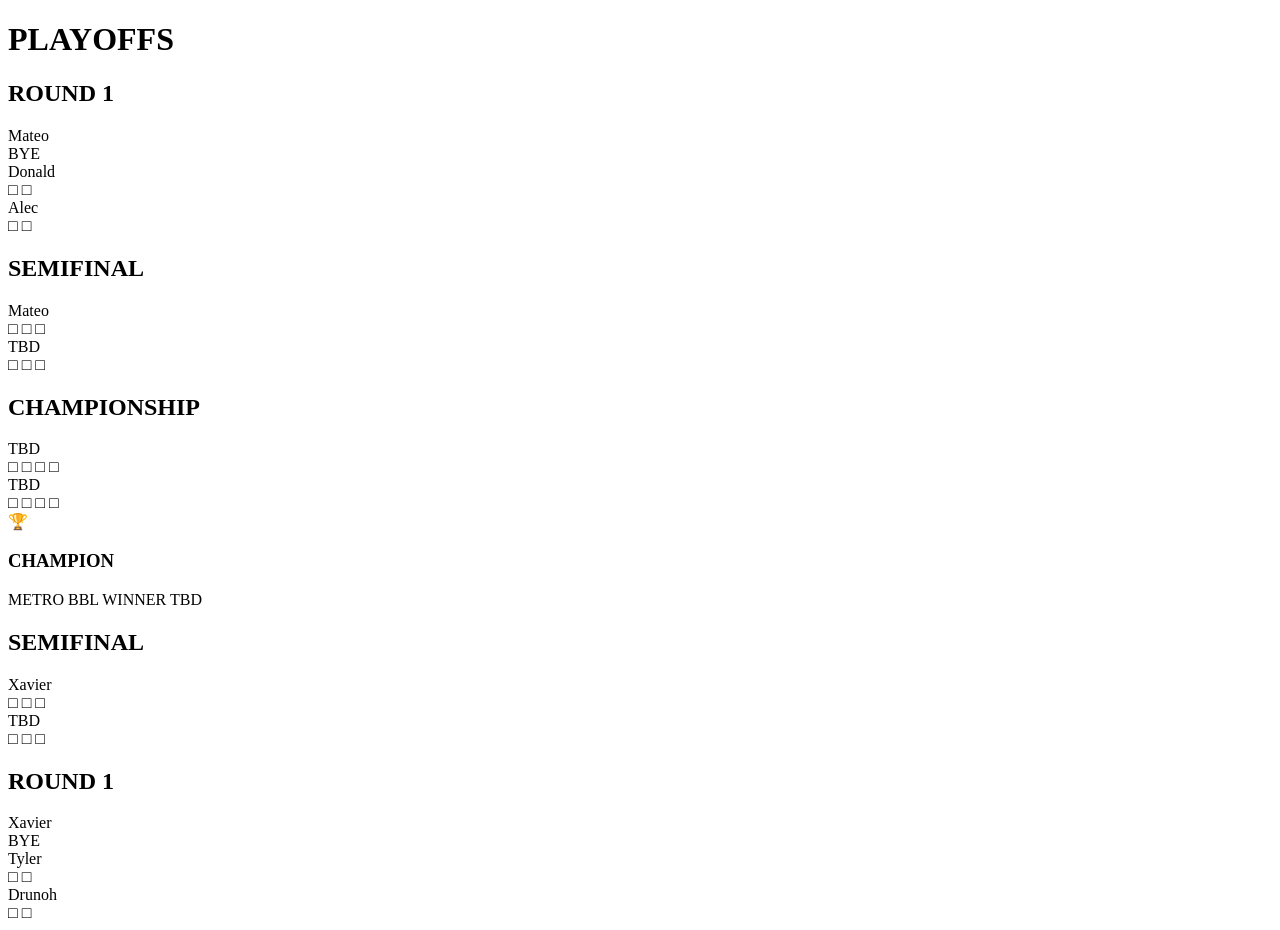
==== playoffs.html @ 4f7f7ffc "Create playoffs.html" ====
<!DOCTYPE html>
<html lang="en">

<head>
<meta charset="UTF-8">
<meta name="viewport" content="width=device-width, initial-scale=1.0">

<title>Metro BBL Playoffs</title>

<link rel="stylesheet" href="playoffs.css">

</head>


<body>


<div class="page">


<h1>PLAYOFFS</h1>



<div class="bracket">


<!-- LEFT ROUND 1 -->

<div class="column round1">

<h2>ROUND 1</h2>


<div class="match bye">

<div class="team">
Mateo
</div>

<div class="wins">
BYE
</div>

</div>



<div class="match">

<div class="team">
Donald
</div>

<div class="wins">
□ □
</div>


<div class="team second">
Alec
</div>

<div class="wins second">
□ □
</div>


</div>


</div>







<!-- LEFT SEMIFINAL -->


<div class="column semi">


<h2>SEMIFINAL</h2>


<div class="match">


<div class="team">
Mateo
</div>

<div class="wins">
□ □ □
</div>


<div class="team second">
TBD
</div>

<div class="wins second">
□ □ □
</div>


</div>



</div>







<!-- FINAL -->


<div class="column final">


<h2>CHAMPIONSHIP</h2>



<div class="match final-match">


<div class="team">
TBD
</div>

<div class="wins">
□ □ □ □
</div>


<div class="team second">
TBD
</div>

<div class="wins second">
□ □ □ □
</div>


</div>



<div class="champion">


<div class="trophy">
🏆
</div>


<h3>
CHAMPION
</h3>


<div class="champ-name">
METRO BBL WINNER TBD
</div>


</div>



</div>







<!-- RIGHT SEMIFINAL -->


<div class="column semi">


<h2>SEMIFINAL</h2>



<div class="match">


<div class="team">
Xavier
</div>

<div class="wins">
□ □ □
</div>



<div class="team second">
TBD
</div>

<div class="wins second">
□ □ □
</div>



</div>


</div>







<!-- RIGHT ROUND 1 -->


<div class="column round1">


<h2>ROUND 1</h2>



<div class="match bye">


<div class="team">
Xavier
</div>

<div class="wins">
BYE
</div>


</div>





<div class="match">


<div class="team">
Tyler
</div>

<div class="wins">
□ □
</div>



<div class="team second">
Drunoh
</div>

<div class="wins second">
□ □
</div>



</div>



</div>



</div>


</div>


</body>
</html>
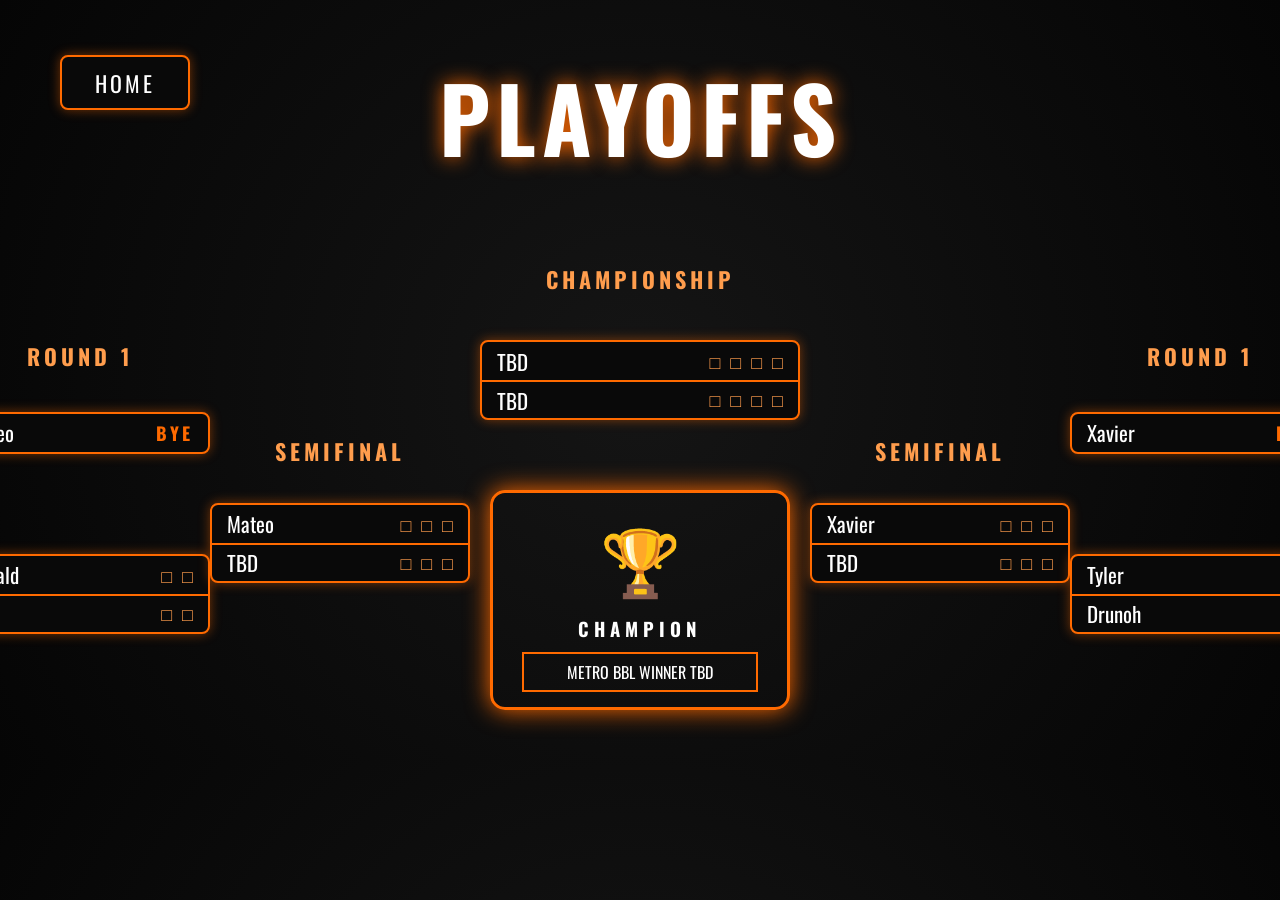
==== commit 2ea0c34e: "Update playoffs.html" ====
--- a/playoffs.html
+++ b/playoffs.html
@@ -18,9 +18,12 @@
 <div class="page">
 
 
+<a href="index.html" class="home-button left-home">
+HOME
+</a>
+
+
 <h1>PLAYOFFS</h1>
-
-
 
 <div class="bracket">
 
--- a/playoffs.css
+++ b/playoffs.css
@@ -0,0 +1,459 @@
+@import url('https://fonts.googleapis.com/css2?family=Oswald:wght@400;600;700&display=swap');
+
+*{
+margin:0;
+padding:0;
+box-sizing:border-box;
+}
+
+body{
+
+background:
+radial-gradient(circle,#151515,#050505);
+
+font-family:'Oswald',sans-serif;
+
+color:white;
+
+}
+
+.page{
+
+padding:50px;
+
+}
+
+h1{
+
+text-align:center;
+
+font-size:90px;
+
+letter-spacing:6px;
+
+margin-bottom:80px;
+
+text-shadow:
+0 0 20px #ff6a00;
+
+}
+
+.bracket{
+
+display:grid;
+
+grid-template-columns:
+
+250px
+300px
+360px
+300px
+250px;
+
+justify-content:center;
+
+align-items:center;
+
+gap:55px;
+
+}
+
+.column{
+
+display:flex;
+
+flex-direction:column;
+
+align-items:center;
+
+position:relative;
+
+}
+
+h2{
+
+font-size:22px;
+
+letter-spacing:4px;
+
+color:#ff9d4d;
+
+margin-bottom:40px;
+
+}
+
+.match{
+
+width:260px;
+
+background:#090909;
+
+border:2px solid #ff6a00;
+
+border-radius:8px;
+
+overflow:hidden;
+
+box-shadow:
+0 0 12px rgba(255,106,0,.45);
+
+position:relative;
+
+}
+
+.team{
+
+height:38px;
+
+display:flex;
+
+align-items:center;
+
+padding-left:15px;
+
+font-size:21px;
+
+}
+
+/* WIN BOX ALIGNMENT */
+
+.wins{
+
+position:absolute;
+
+right:12px;
+
+height:38px;
+
+display:flex;
+
+align-items:center;
+
+font-size:18px;
+
+letter-spacing:3px;
+
+color:#ff9d4d;
+
+}
+
+.match .wins:not(.second){
+
+top:0;
+
+}
+
+.match .wins.second{
+
+top:38px;
+
+}
+
+/* PLAYER DIVIDER */
+
+.match .team.second{
+
+border-top:2px solid #ff6a00;
+
+}
+
+.bye{
+
+height:42px;
+
+display:flex;
+
+align-items:center;
+
+justify-content:space-between;
+
+padding-right:15px;
+
+margin-bottom:100px;
+
+}
+
+.bye .wins{
+
+position:static;
+
+height:auto;
+
+color:#ff6a00;
+
+font-weight:bold;
+
+}
+
+.round1 .match:not(.bye){
+
+margin-top:0;
+
+}
+
+/* ===== SEMIFINAL POSITION ADJUSTMENTS ===== */
+
+.semi{
+
+margin-top:60px;
+
+}
+
+.semi h2{
+
+position:relative;
+top:-6px;
+
+}
+
+.semi .match{
+
+position:relative;
+top:-10px;
+
+}
+
+/* ========================================= */
+
+.final{
+
+justify-content:center;
+
+}
+
+.final-match{
+
+width:320px;
+
+}
+
+.final h2{
+
+margin-bottom:45px;
+
+}
+
+.champion{
+
+margin-top:70px;
+
+height:220px;
+
+width:300px;
+
+border:3px solid #ff6a00;
+
+border-radius:15px;
+
+display:flex;
+
+flex-direction:column;
+
+align-items:center;
+
+justify-content:center;
+
+box-shadow:
+0 0 25px #ff6a00;
+
+}
+
+.trophy{
+
+font-size:65px;
+
+}
+
+.champion h3{
+
+letter-spacing:5px;
+
+margin:10px;
+
+}
+
+.champ-name{
+
+border:2px solid #ff6a00;
+
+height:40px;
+
+width:80%;
+
+display:flex;
+
+align-items:center;
+
+justify-content:center;
+
+}
+
+/* REMOVE BRACKET CONNECTOR LINES */
+
+.column::before,
+.column::after,
+.round1::before,
+.round1::after,
+.semi::before,
+.semi::after,
+.final::before,
+.final::after{
+
+content:none !important;
+
+display:none !important;
+
+}
+
+@media(max-width:1500px){
+
+.bracket{
+
+grid-template-columns:
+220px
+250px
+300px
+250px
+220px;
+
+gap:25px;
+
+}
+
+}
+
+/* ================= HOME BUTTONS ================= */
+
+.home-button{
+
+position:absolute;
+
+top:55px;
+
+width:130px;
+
+height:55px;
+
+display:flex;
+
+align-items:center;
+
+justify-content:center;
+
+background:#090909;
+
+border:2px solid #ff6a00;
+
+border-radius:8px;
+
+color:white;
+
+text-decoration:none;
+
+font-size:22px;
+
+letter-spacing:3px;
+
+box-shadow:
+0 0 12px rgba(255,106,0,.45);
+
+transition:.2s;
+
+}
+
+
+.home-button:hover{
+
+background:#ff6a00;
+
+color:black;
+
+box-shadow:
+0 0 25px #ff6a00;
+
+}
+
+
+.left-home{
+
+left:60px;
+
+}
+
+
+.right-home{
+
+right:60px;
+
+}
+
+/* ================= MOBILE PLAYOFFS ================= */
+
+@media (max-width:900px){
+
+.page{
+    padding:20px 12px;
+}
+
+h1{
+    font-size:42px;
+    margin-bottom:35px;
+    letter-spacing:2px;
+}
+
+.bracket{
+    display:flex;
+    flex-direction:column;
+    gap:30px;
+}
+
+.column{
+    width:100%;
+}
+
+.match,
+.final-match{
+    width:100%;
+    max-width:340px;
+}
+
+.team{
+    font-size:18px;
+}
+
+.wins{
+    font-size:15px;
+    letter-spacing:2px;
+}
+
+.bye{
+    margin-bottom:0;
+}
+
+.semi{
+    margin-top:0;
+}
+
+.semi .match{
+    top:0;
+}
+
+.final{
+    order:5;
+}
+
+.champion{
+    width:100%;
+    max-width:340px;
+    height:auto;
+    padding:25px 15px;
+}
+
+.champ-name{
+    width:100%;
+    text-align:center;
+    padding:10px;
+    height:auto;
+}
+
+}
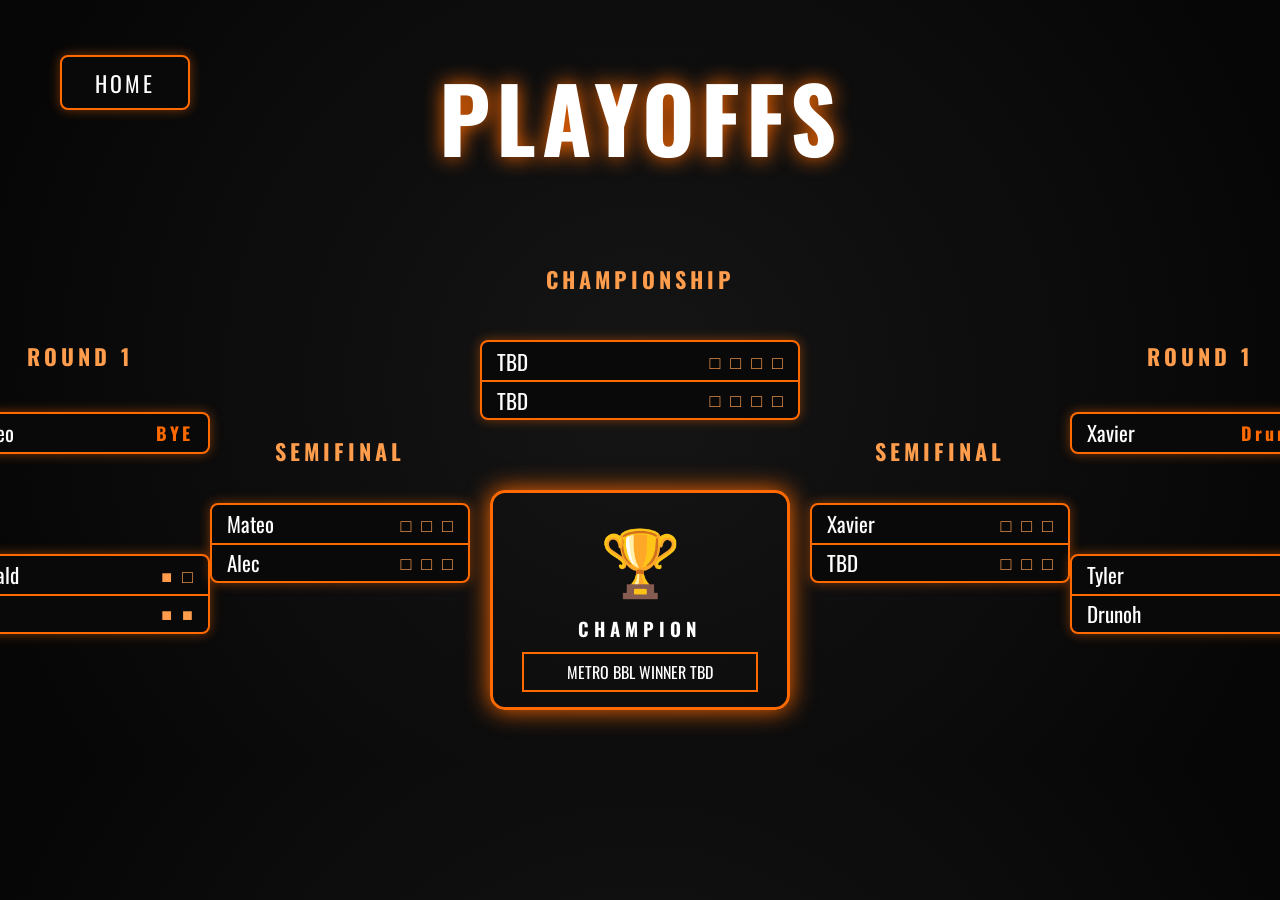
==== commit fcc8174c: "Update playoffs.html" ====
--- a/playoffs.html
+++ b/playoffs.html
@@ -56,7 +56,7 @@
 </div>
 
 <div class="wins">
-□ □
+■ □
 </div>
 
 
@@ -65,7 +65,7 @@
 </div>
 
 <div class="wins second">
-□ □
+■ ■
 </div>
 
 
@@ -102,7 +102,7 @@
 
 
 <div class="team second">
-TBD
+Alec
 </div>
 
 <div class="wins second">
@@ -249,7 +249,7 @@
 </div>
 
 <div class="wins">
-BYE
+Drunoh
 </div>
 
 
@@ -277,7 +277,7 @@
 </div>
 
 <div class="wins second">
-□ □
+■ ■
 </div>
 
 
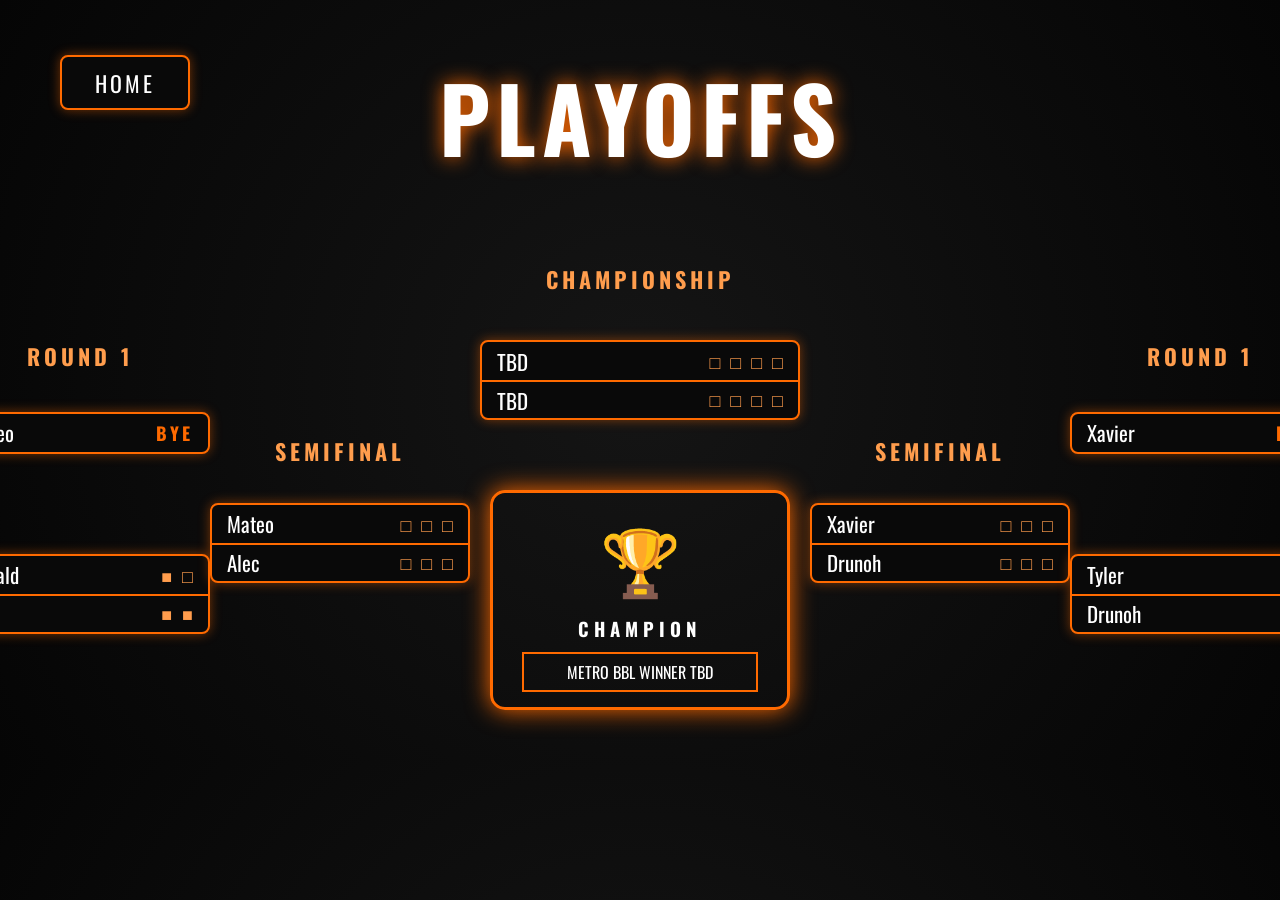
==== commit 7130e2f0: "Update playoffs.html" ====
--- a/playoffs.html
+++ b/playoffs.html
@@ -211,7 +211,7 @@
 
 
 <div class="team second">
-TBD
+Drunoh
 </div>
 
 <div class="wins second">
@@ -249,7 +249,7 @@
 </div>
 
 <div class="wins">
-Drunoh
+BYE
 </div>
 
 
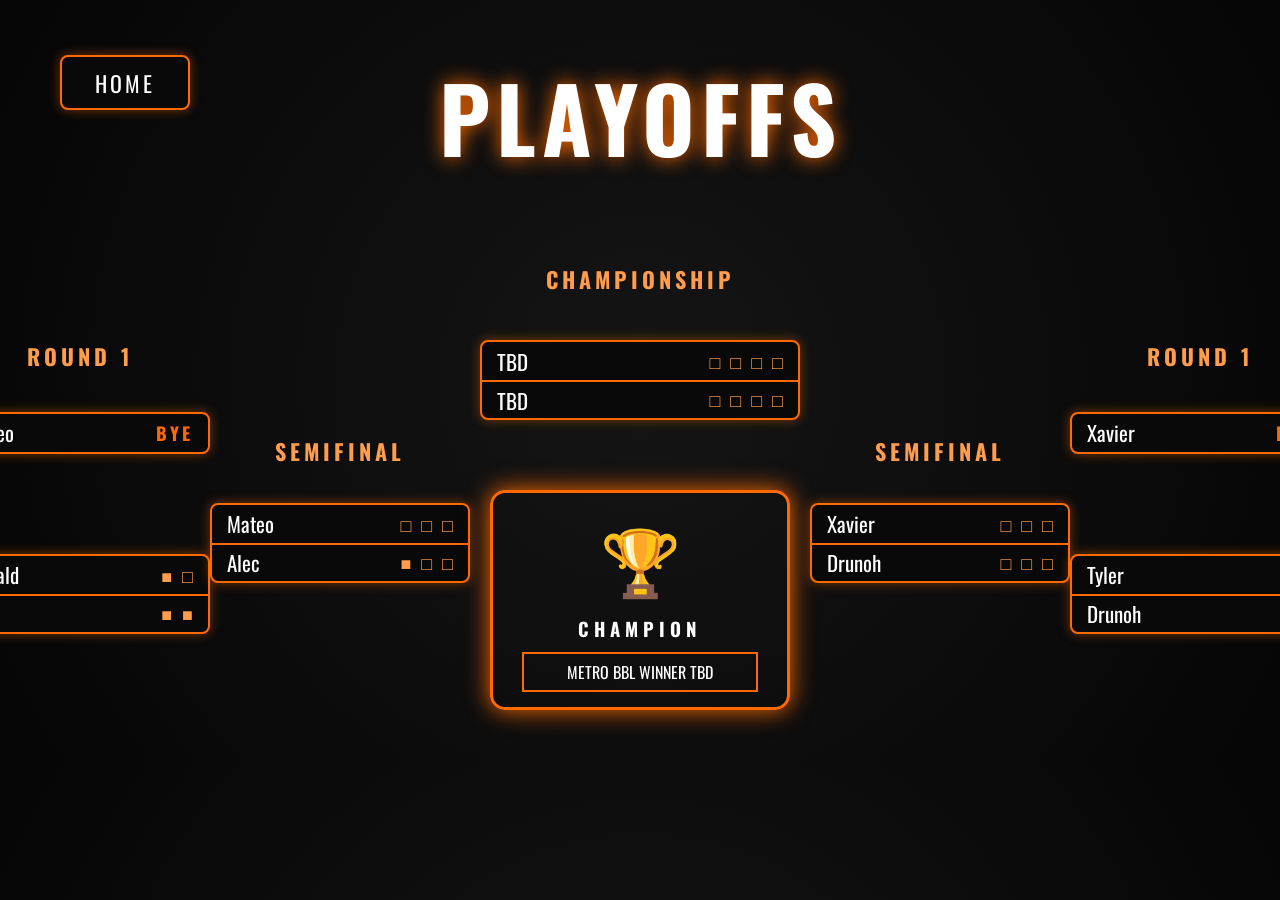
==== commit a51ee570: "Update playoffs.html" ====
--- a/playoffs.html
+++ b/playoffs.html
@@ -106,7 +106,7 @@
 </div>
 
 <div class="wins second">
-□ □ □
+■ □ □
 </div>
 
 
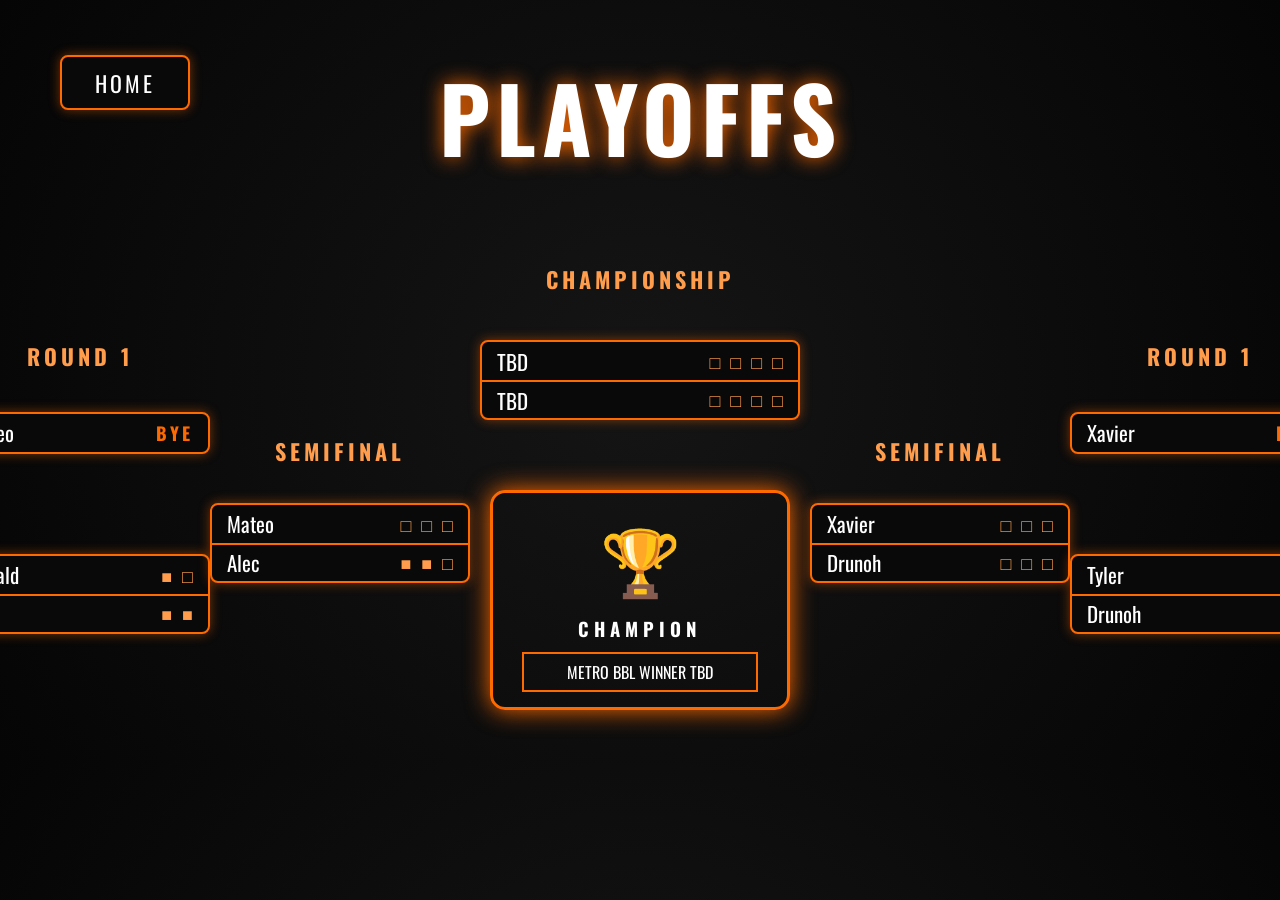
==== commit 12fd757c: "Update playoffs.html" ====
--- a/playoffs.html
+++ b/playoffs.html
@@ -106,7 +106,7 @@
 </div>
 
 <div class="wins second">
-■ □ □
+■ ■ □
 </div>
 
 
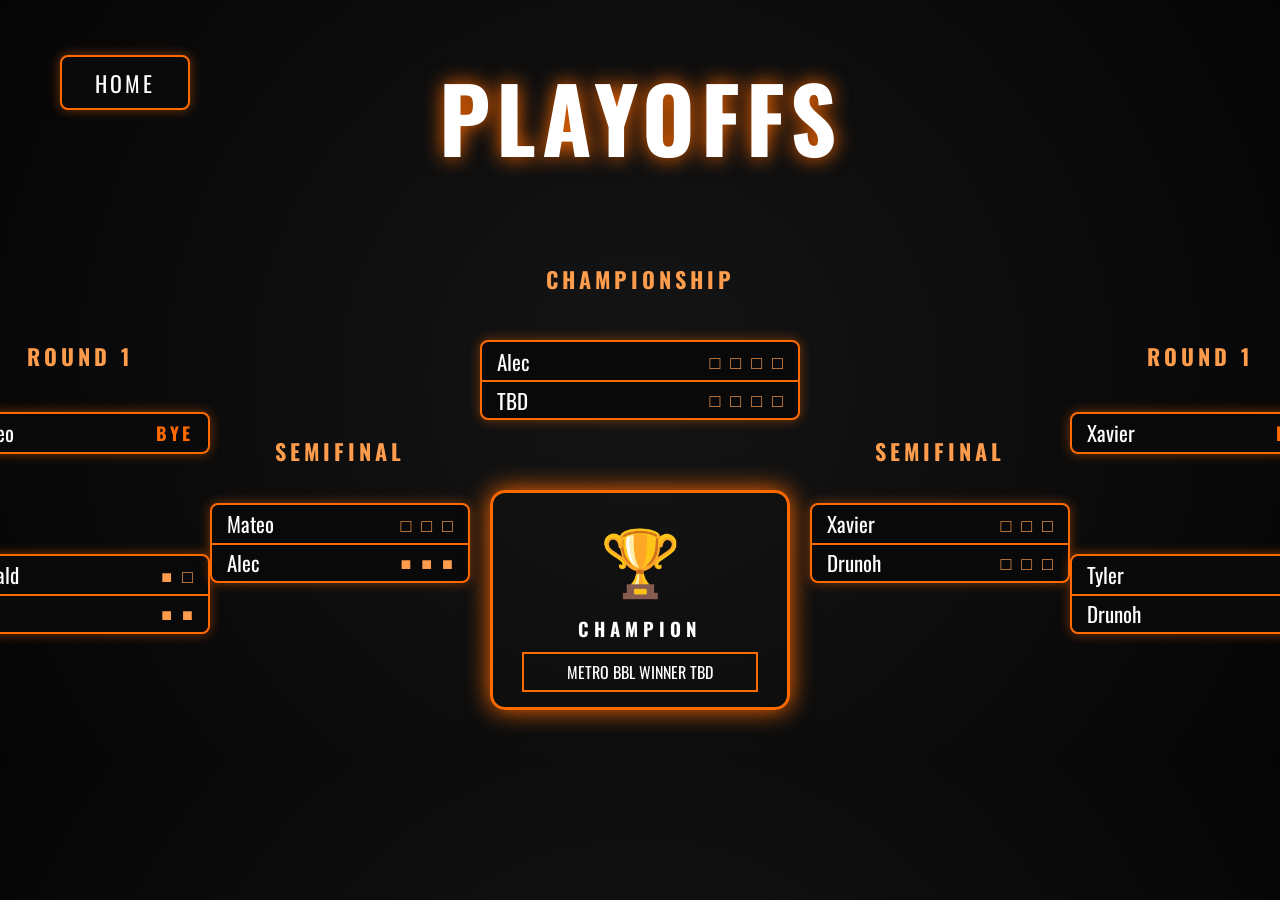
==== commit 08190003: "Update playoffs.html" ====
--- a/playoffs.html
+++ b/playoffs.html
@@ -106,7 +106,7 @@
 </div>
 
 <div class="wins second">
-■ ■ □
+■ ■ ■
 </div>
 
 
@@ -136,7 +136,7 @@
 
 
 <div class="team">
-TBD
+Alec
 </div>
 
 <div class="wins">
